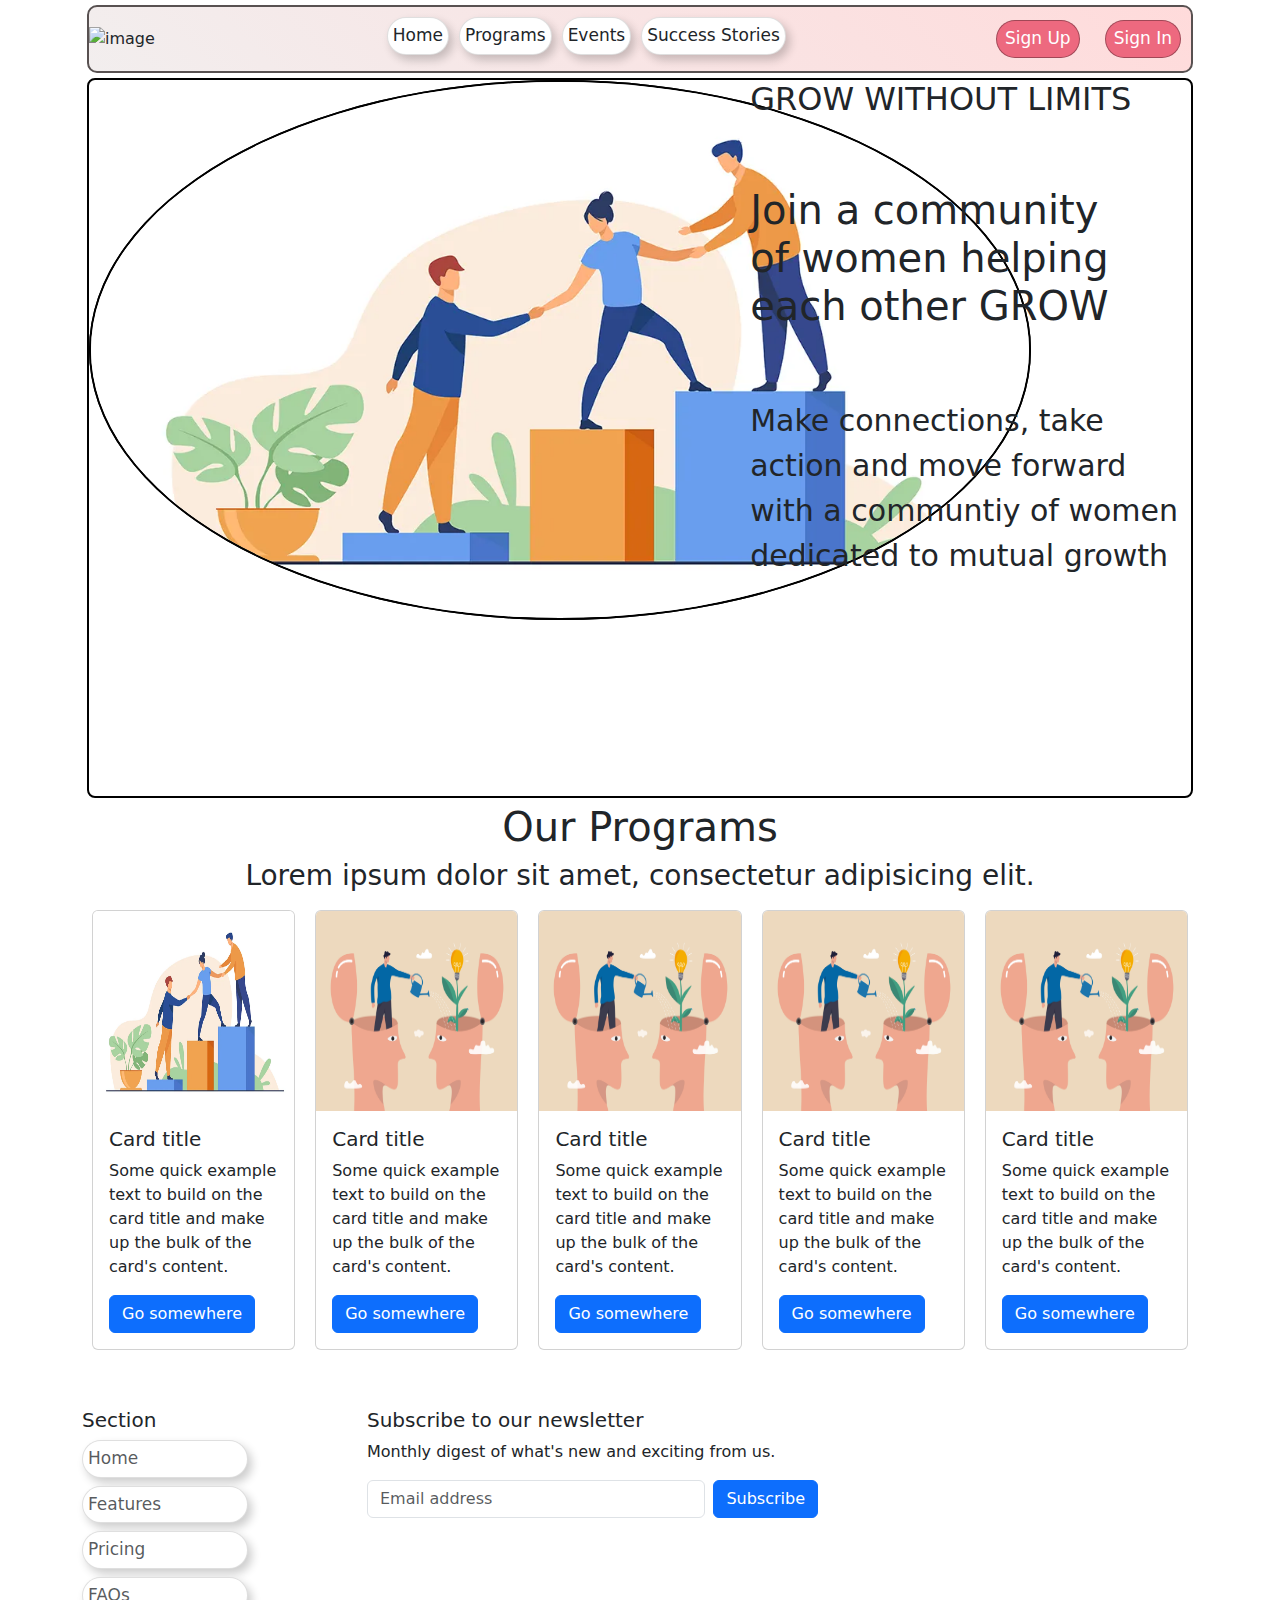
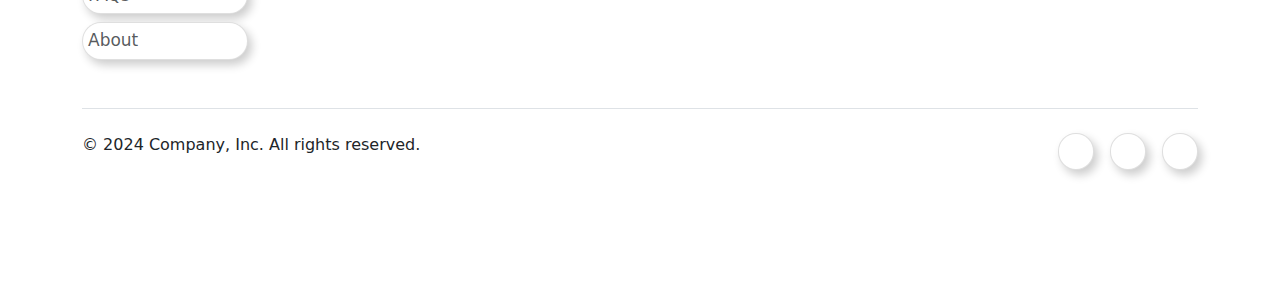
==== index.html @ babc73b5 "Add files via upload" ====
<!DOCTYPE html>
<html lang="en">

<head>
    <meta charset="UTF-8">
    <meta name="viewport" content="width=device-width, initial-scale=1.0">
    <title>Hackathon</title>
    <link rel="stylesheet" href="style.css">
    <link href="https://cdn.jsdelivr.net/npm/bootstrap@5.3.3/dist/css/bootstrap.min.css" rel="stylesheet"
        integrity="sha384-QWTKZyjpPEjISv5WaRU9OFeRpok6YctnYmDr5pNlyT2bRjXh0JMhjY6hW+ALEwIH" crossorigin="anonymous">
</head>

<body>
    <div class="container">

        <div class="nav-bar">
            <nav>
                <span><img src="" alt="image"></span>
                <div>
                    <ul>
                        <li>Home</li>
                        <li>Programs</li>
                        <li>Events</li>
                        <li>Success Stories</li>
                    </ul>
                </div>

                <div class="buttons">
                    <button><a style="text-decoration: white; color: white;" href="auth.html" target="_blank">Sign
                            Up</a></button>
                    <button><a style="text-decoration: white; color: white;" href="sign-in.html" target="_blank">Sign
                            In</a></button>
                </div>
            </nav>
        </div>
    </div>

    <div class="container">

        <div class="main" style="display: grid;">
            <img src="assets/image.jpg" alt="">
            <img src="assets/1.jpg" alt="">

            <span style="margin-left: 60%; font-size: 40px;">
                <h2 id = "heading2">GROW WITHOUT LIMITS</h2><br>
                <h1 id = "heading1">Join a community <br> of women helping <br> each other GROW</h1><br>

                <p style="font-size: 30px;">Make connections, take action and move forward with a communtiy of women
                    dedicated to mutual growth</p>
            </span>
        </div>

    </div>

    <div class="programs">
        <h1>Our Programs</h1>
        <h3>Lorem ipsum dolor sit amet, consectetur adipisicing elit.</h3>

        <div class="container">

            <div class="card-container">
                <div class="card" style="width: 18rem;">
                    <img style="overflow:hidden" height="200px" src="assets/1.jpg" class="card-img-top" alt="...">
                    <div class="card-body">
                        <h5 class="card-title">Card title</h5>
                        <p class="card-text">Some quick example text to build on the card title and make up the bulk of
                            the
                            card's content.</p>
                        <a href="#" class="btn btn-primary">Go somewhere</a>
                    </div>
                </div>

                <div class="card" style="width: 18rem;">
                    <img style="overflow:hidden" height="200px" src="assets/2.jpg" class="card-img-top" alt="...">
                    <div class="card-body">
                        <h5 class="card-title">Card title</h5>
                        <p class="card-text">Some quick example text to build on the card title and make up the bulk of
                            the
                            card's content.</p>
                        <a href="#" class="btn btn-primary">Go somewhere</a>
                    </div>
                </div>

                <div class="card" style="width: 18rem;">
                    <img style="overflow:hidden" height="200px" src="assets/2.jpg" class="card-img-top" alt="...">
                    <div class="card-body">
                        <h5 class="card-title">Card title</h5>
                        <p class="card-text">Some quick example text to build on the card title and make up the bulk of
                            the
                            card's content.</p>
                        <a href="#" class="btn btn-primary">Go somewhere</a>
                    </div>
                </div>

                <div class="card" style="width: 18rem;">
                    <img style="overflow:hidden" height="200px" src="assets/2.jpg" class="card-img-top" alt="...">
                    <div class="card-body">
                        <h5 class="card-title">Card title</h5>
                        <p class="card-text">Some quick example text to build on the card title and make up the bulk of
                            the
                            card's content.</p>
                        <a href="#" class="btn btn-primary">Go somewhere</a>
                    </div>
                </div>

                <div class="card" style="width: 18rem;">
                    <img style="overflow:hidden" height="200px" src="assets/2.jpg" class="card-img-top" alt="...">
                    <div class="card-body">
                        <h5 class="card-title">Card title</h5>
                        <p class="card-text">Some quick example text to build on the card title and make up the bulk of
                            the
                            card's content.</p>
                        <a href="#" class="btn btn-primary">Go somewhere</a>
                    </div>
                </div>
            </div>
        </div>
    </div>


    <div class="container">
        <footer class="py-5">
            <div class="row">
                <div class="col-6 col-md-2 mb-3">
                    <h5>Section</h5>
                    <ul class="nav flex-column">
                        <li class="nav-item mb-2"><a href="#" class="nav-link p-0 text-body-secondary">Home</a></li>
                        <li class="nav-item mb-2"><a href="#" class="nav-link p-0 text-body-secondary">Features</a></li>
                        <li class="nav-item mb-2"><a href="#" class="nav-link p-0 text-body-secondary">Pricing</a></li>
                        <li class="nav-item mb-2"><a href="#" class="nav-link p-0 text-body-secondary">FAQs</a></li>
                        <li class="nav-item mb-2"><a href="#" class="nav-link p-0 text-body-secondary">About</a></li>
                    </ul>
                </div>

                <div class="col-md-5 offset-md-1 mb-3">
                    <form>
                        <h5>Subscribe to our newsletter</h5>
                        <p>Monthly digest of what's new and exciting from us.</p>
                        <div class="d-flex flex-column flex-sm-row w-100 gap-2">
                            <label for="newsletter1" class="visually-hidden">Email address</label>
                            <input id="newsletter1" type="text" class="form-control" placeholder="Email address">
                            <button class="btn btn-primary" type="button">Subscribe</button>
                        </div>
                    </form>
                </div>
            </div>

            <div class="d-flex flex-column flex-sm-row justify-content-between py-4 my-4 border-top">
                <p>© 2024 Company, Inc. All rights reserved.</p>
                <ul class="list-unstyled d-flex">
                    <li class="ms-3"><a class="link-body-emphasis" href="#"><svg class="bi" width="24" height="24">
                                <use xlink:href="#twitter"></use>
                            </svg></a></li>
                    <li class="ms-3"><a class="link-body-emphasis" href="#"><svg class="bi" width="24" height="24">
                                <use xlink:href="#instagram"></use>
                            </svg></a></li>
                    <li class="ms-3"><a class="link-body-emphasis" href="#"><svg class="bi" width="24" height="24">
                                <use xlink:href="#facebook"></use>
                            </svg></a></li>
                </ul>
            </div>
        </footer>
    </div>

    <script src="script.js"></script>
</body>

</html>
---- style.css ----
body{
    box-sizing: border-box;
    margin: 0;
    padding: 0;
}

nav{
    border: 2px solid #585151;
    display: flex;
    justify-content: space-between;
    align-items: center;
    margin: 5px;
    border-radius: 10px;
    background:linear-gradient(45deg, #f2eeee, #ffdbdb);;
}


nav div ul{
    display: flex;
    gap: 10px;
    list-style: none;
    margin-top: 10px;
}

ul li{
    background-color: white;
    border: 1px solid rgba(0, 0, 0, 0.126);
    padding: 5px;
    border-radius: 50px;
    box-shadow: 4px 5px 10px 0 rgba(0,0,0,0.2);
    font-size: 17px;
}

ul li:hover{
    background-color: antiquewhite;
    cursor: pointer;
    transform: scale(1.25);
    transition: transform 0.1s ease-in;
}

.buttons button{
    font-size: 17px;
    margin:0 10px ;
    padding: 5px 8px;
    border-radius: 50px;
    border: 1px solid rgba(0, 0, 0, 0.32);
    color: white;
    background-color: rgb(237, 105, 127);
}

.buttons button:hover{
    /* font-size: 19px; */
    transform: scale(1.15);
    cursor: pointer;
    transition: all 0.1s ease-in;
}


.main{
    height: 80vh;
    border: 2px solid black;
    margin: 5px;
    border-radius: 8px;
}

.programs{
    display: flex;
    flex-direction: column;
    justify-content: center;
    align-items: center;
}

.main span{
    z-index: 10;
}
.main img{
    overflow: hidden;
    display: flex;
    justify-content: center;
    align-items: center;
    align-items: center;
    border: 2px solid black;
    border-radius: 50%;
    height: 60vh;
    object-fit: cover;
    opacity: 1;
    position: absolute;
    object-fit: contain;
}

.card-container{
    display: flex;
    overflow: scroll;
}

.card-container .card{
    margin: 10px;
}
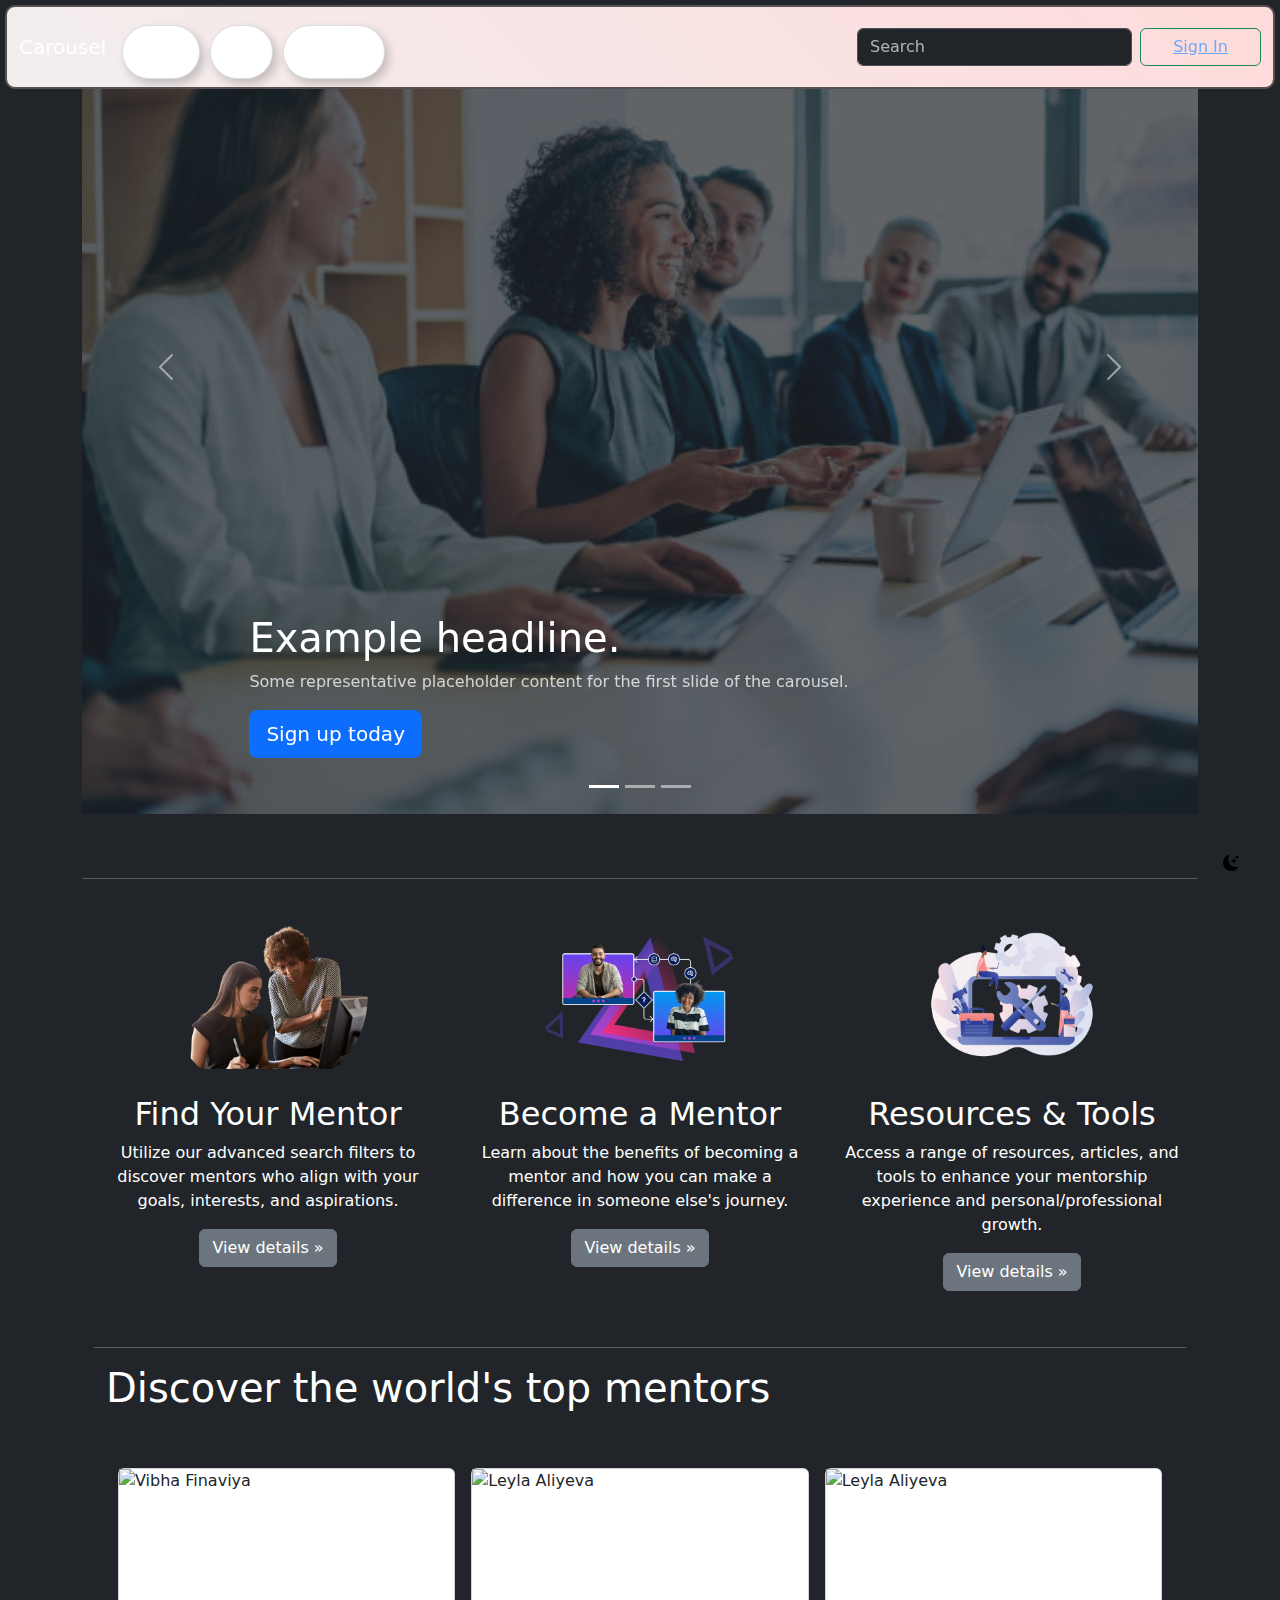
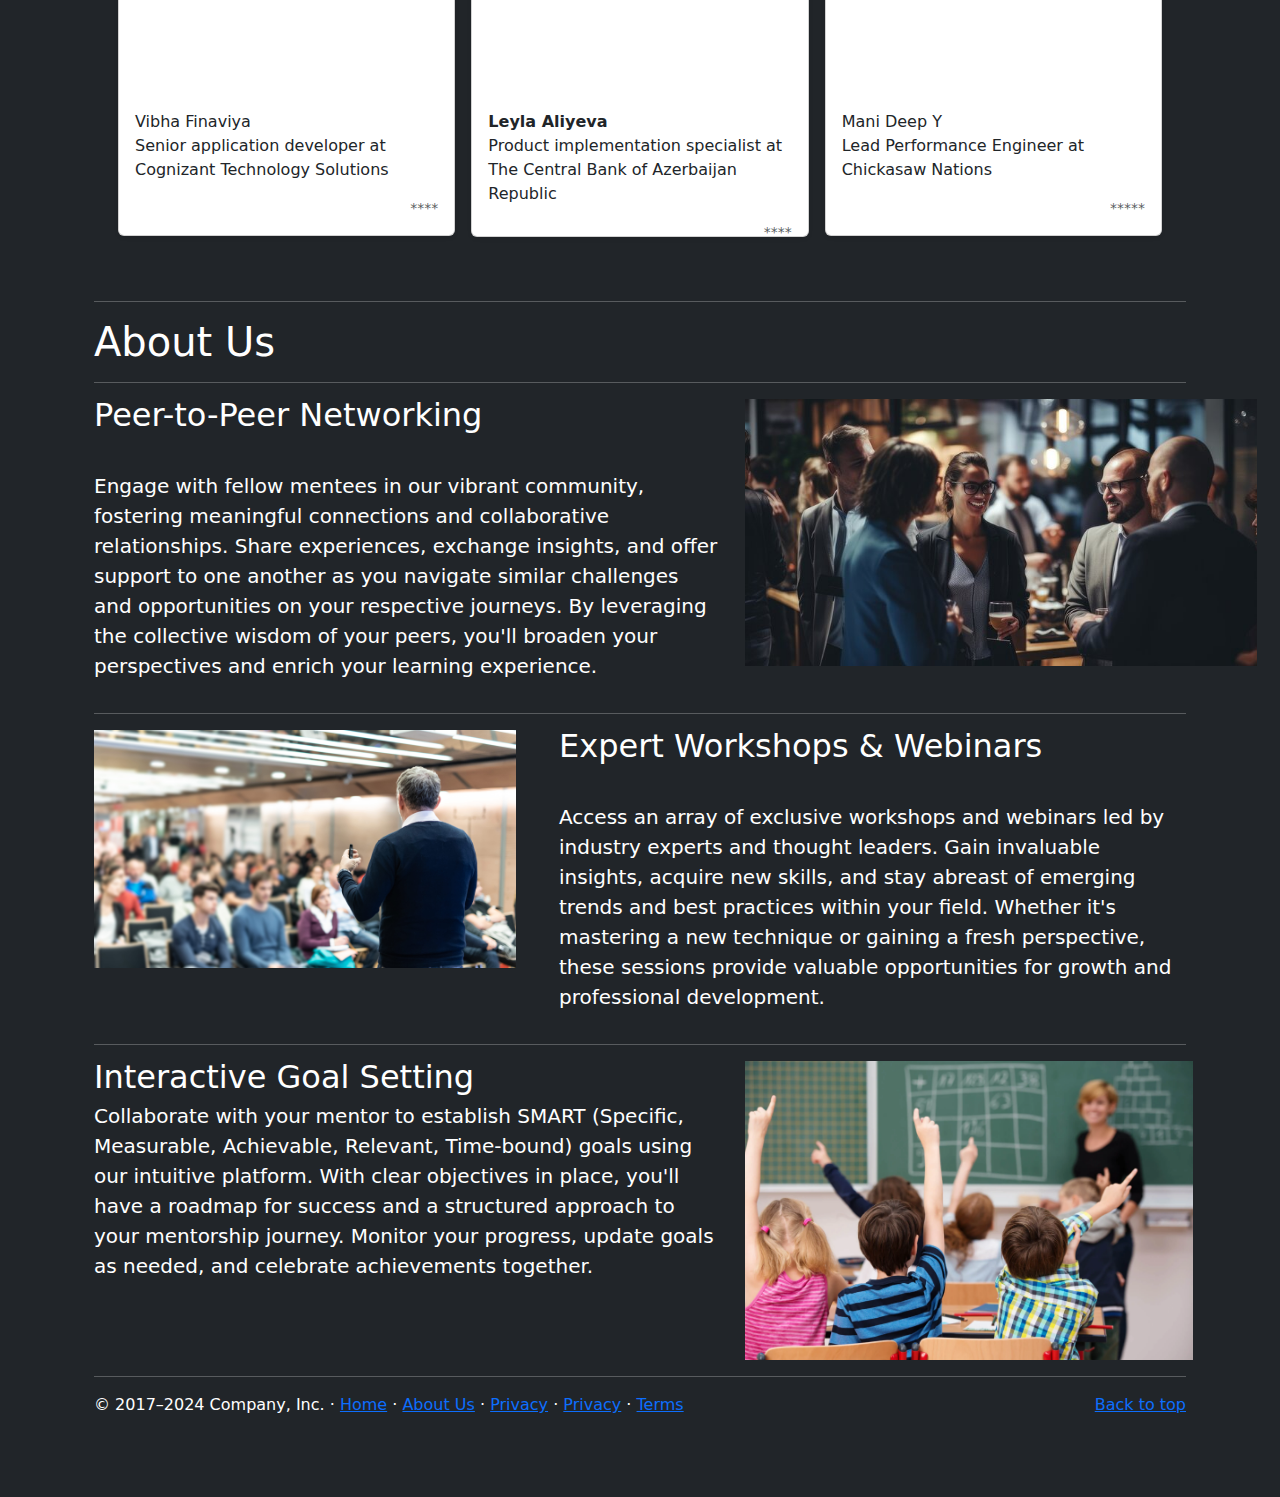
==== commit 0ba6e9d9: "Add files via upload" ====
--- a/index.html
+++ b/index.html
@@ -10,159 +10,365 @@
         integrity="sha384-QWTKZyjpPEjISv5WaRU9OFeRpok6YctnYmDr5pNlyT2bRjXh0JMhjY6hW+ALEwIH" crossorigin="anonymous">
 </head>
 
-<body>
+<body style="background-color: #212529; color: white;">
+    <svg xmlns="http://www.w3.org/2000/svg" class="d-none">
+        <symbol id="check2" viewBox="0 0 16 16">
+            <path
+                d="M13.854 3.646a.5.5 0 0 1 0 .708l-7 7a.5.5 0 0 1-.708 0l-3.5-3.5a.5.5 0 1 1 .708-.708L6.5 10.293l6.646-6.647a.5.5 0 0 1 .708 0z">
+            </path>
+        </symbol>
+        <symbol id="circle-half" viewBox="0 0 16 16">
+            <path d="M8 15A7 7 0 1 0 8 1v14zm0 1A8 8 0 1 1 8 0a8 8 0 0 1 0 16z"></path>
+        </symbol>
+        <symbol id="moon-stars-fill" viewBox="0 0 16 16">
+            <path
+                d="M6 .278a.768.768 0 0 1 .08.858 7.208 7.208 0 0 0-.878 3.46c0 4.021 3.278 7.277 7.318 7.277.527 0 1.04-.055 1.533-.16a.787.787 0 0 1 .81.316.733.733 0 0 1-.031.893A8.349 8.349 0 0 1 8.344 16C3.734 16 0 12.286 0 7.71 0 4.266 2.114 1.312 5.124.06A.752.752 0 0 1 6 .278z">
+            </path>
+            <path
+                d="M10.794 3.148a.217.217 0 0 1 .412 0l.387 1.162c.173.518.579.924 1.097 1.097l1.162.387a.217.217 0 0 1 0 .412l-1.162.387a1.734 1.734 0 0 0-1.097 1.097l-.387 1.162a.217.217 0 0 1-.412 0l-.387-1.162A1.734 1.734 0 0 0 9.31 6.593l-1.162-.387a.217.217 0 0 1 0-.412l1.162-.387a1.734 1.734 0 0 0 1.097-1.097l.387-1.162zM13.863.099a.145.145 0 0 1 .274 0l.258.774c.115.346.386.617.732.732l.774.258a.145.145 0 0 1 0 .274l-.774.258a1.156 1.156 0 0 0-.732.732l-.258.774a.145.145 0 0 1-.274 0l-.258-.774a1.156 1.156 0 0 0-.732-.732l-.774-.258a.145.145 0 0 1 0-.274l.774-.258c.346-.115.617-.386.732-.732L13.863.1z">
+            </path>
+        </symbol>
+        <symbol id="sun-fill" viewBox="0 0 16 16">
+            <path
+                d="M8 12a4 4 0 1 0 0-8 4 4 0 0 0 0 8zM8 0a.5.5 0 0 1 .5.5v2a.5.5 0 0 1-1 0v-2A.5.5 0 0 1 8 0zm0 13a.5.5 0 0 1 .5.5v2a.5.5 0 0 1-1 0v-2A.5.5 0 0 1 8 13zm8-5a.5.5 0 0 1-.5.5h-2a.5.5 0 0 1 0-1h2a.5.5 0 0 1 .5.5zM3 8a.5.5 0 0 1-.5.5h-2a.5.5 0 0 1 0-1h2A.5.5 0 0 1 3 8zm10.657-5.657a.5.5 0 0 1 0 .707l-1.414 1.415a.5.5 0 1 1-.707-.708l1.414-1.414a.5.5 0 0 1 .707 0zm-9.193 9.193a.5.5 0 0 1 0 .707L3.05 13.657a.5.5 0 0 1-.707-.707l1.414-1.414a.5.5 0 0 1 .707 0zm9.193 2.121a.5.5 0 0 1-.707 0l-1.414-1.414a.5.5 0 0 1 .707-.707l1.414 1.414a.5.5 0 0 1 0 .707zM4.464 4.465a.5.5 0 0 1-.707 0L2.343 3.05a.5.5 0 1 1 .707-.707l1.414 1.414a.5.5 0 0 1 0 .708z">
+            </path>
+        </symbol>
+    </svg>
+
+    <div class="dropdown position-fixed bottom-0 end-0 mb-3 me-3 bd-mode-toggle">
+        <button class="btn btn-bd-primary py-2 dropdown-toggle d-flex align-items-center" id="bd-theme" type="button"
+            aria-expanded="false" data-bs-toggle="dropdown" aria-label="Toggle theme (dark)">
+            <svg class="bi my-1 theme-icon-active" width="1em" height="1em">
+                <use href="#moon-stars-fill"></use>
+            </svg>
+            <span class="visually-hidden" id="bd-theme-text">Toggle theme</span>
+        </button>
+        <ul class="dropdown-menu dropdown-menu-end shadow" aria-labelledby="bd-theme-text">
+            <li>
+                <button type="button" class="dropdown-item d-flex align-items-center" data-bs-theme-value="light"
+                    aria-pressed="false">
+                    <svg class="bi me-2 opacity-50" width="1em" height="1em">
+                        <use href="#sun-fill"></use>
+                    </svg>
+                    Light
+                    <svg class="bi ms-auto d-none" width="1em" height="1em">
+                        <use href="#check2"></use>
+                    </svg>
+                </button>
+            </li>
+            <li>
+                <button type="button" class="dropdown-item d-flex align-items-center active" data-bs-theme-value="dark"
+                    aria-pressed="true">
+                    <svg class="bi me-2 opacity-50" width="1em" height="1em">
+                        <use href="#moon-stars-fill"></use>
+                    </svg>
+                    Dark
+                    <svg class="bi ms-auto d-none" width="1em" height="1em">
+                        <use href="#check2"></use>
+                    </svg>
+                </button>
+            </li>
+            <li>
+                <button type="button" class="dropdown-item d-flex align-items-center" data-bs-theme-value="auto"
+                    aria-pressed="false">
+                    <svg class="bi me-2 opacity-50" width="1em" height="1em">
+                        <use href="#circle-half"></use>
+                    </svg>
+                    Auto
+                    <svg class="bi ms-auto d-none" width="1em" height="1em">
+                        <use href="#check2"></use>
+                    </svg>
+                </button>
+            </li>
+        </ul>
+    </div>
+
+
+    <header data-bs-theme="dark">
+        <nav class="navbar navbar-expand-md navbar-dark fixed-top bg-dark">
+            <div class="container-fluid">
+                <a class="navbar-brand" href="#">Carousel</a>
+                <button class="navbar-toggler" type="button" data-bs-toggle="collapse" data-bs-target="#navbarCollapse"
+                    aria-controls="navbarCollapse" aria-expanded="false" aria-label="Toggle navigation">
+                    <span class="navbar-toggler-icon"></span>
+                </button>
+                <div class="collapse navbar-collapse" id="navbarCollapse">
+                    <ul class="navbar-nav me-auto mb-2 mb-md-0">
+                        <li class="nav-item">
+                            <a class="nav-link active" aria-current="page" href="#">Home</a>
+                        </li>
+                        <li class="nav-item">
+                            <a class="nav-link" href="#">Link</a>
+                        </li>
+                        <li class="nav-item">
+                            <a class="nav-link disabled" aria-disabled="true">Disabled</a>
+                        </li>
+                    </ul>
+                    <form class="d-flex" role="search">
+                        <input class="form-control me-2" type="search" placeholder="Search" aria-label="Search">
+                        <button style="width: 170px;" class="btn btn-outline-success" type="submit"><a
+                                href="sign-in.html">Sign In</a></button>
+                    </form>
+                </div>
+            </div>
+        </nav>
+    </header>
+
+
     <div class="container">
 
-        <div class="nav-bar">
-            <nav>
-                <span><img src="" alt="image"></span>
-                <div>
-                    <ul>
-                        <li>Home</li>
-                        <li>Programs</li>
-                        <li>Events</li>
-                        <li>Success Stories</li>
-                    </ul>
-                </div>
-
-                <div class="buttons">
-                    <button><a style="text-decoration: white; color: white;" href="auth.html" target="_blank">Sign
-                            Up</a></button>
-                    <button><a style="text-decoration: white; color: white;" href="sign-in.html" target="_blank">Sign
-                            In</a></button>
-                </div>
-            </nav>
-        </div>
+        <main style="margin-top: -80px;">
+
+            <div id="myCarousel" class="carousel slide mb-6" style="margin-bottom: 4rem;" data-bs-ride="carousel">
+                <div class="carousel-indicators">
+                    <button type="button" data-bs-target="#myCarousel" data-bs-slide-to="0" class="active"
+                        aria-label="Slide 1" aria-current="true"></button>
+                    <button type="button" data-bs-target="#myCarousel" data-bs-slide-to="1" aria-label="Slide 2"
+                        class=""></button>
+                    <button type="button" data-bs-target="#myCarousel" data-bs-slide-to="2" aria-label="Slide 3"
+                        class=""></button>
+                </div>
+                <div class="carousel-inner">
+                    <div class="carousel-item active">
+                        <svg class="bd-placeholder-img" width="100%" height="100%" xmlns="http://www.w3.org/2000/svg"
+                            aria-hidden="true" preserveAspectRatio="xMidYMid slice" focusable="false">
+                            <rect width="100%" height="100%" fill="var(--bs-secondary-color)"></rect>
+                        </svg>
+                        <img src="assets/conferenve.jpg" width="100%" height="100%" alt="" style="opacity: 0.3;">
+                        <div class="container">
+                            <div class="carousel-caption text-start">
+                                <h1>Example headline.</h1>
+                                <p class="opacity-75">Some representative placeholder content for the first slide of the
+                                    carousel.</p>
+                                <p><a class="btn btn-lg btn-primary" href="#">Sign up today</a></p>
+                            </div>
+                        </div>
+                    </div>
+                    <div class="carousel-item">
+                        <svg class="bd-placeholder-img" width="100%" height="100%" xmlns="http://www.w3.org/2000/svg"
+                            aria-hidden="true" preserveAspectRatio="xMidYMid slice" focusable="false">
+                            <rect width="100%" height="100%" fill="var(--bs-secondary-color)"></rect>
+                        </svg>
+                        <img src="assets/i2.jpg" width="100%" height="100%" alt="" style="opacity: 0.3;">
+                        <div class="container">
+                            <div class="carousel-caption">
+                                <h1>Another example headline.</h1>
+                                <p>Some representative placeholder content for the second slide of the carousel.</p>
+                                <p><a class="btn btn-lg btn-primary" href="#">Learn more</a></p>
+                            </div>
+                        </div>
+                    </div>
+                    <div class="carousel-item">
+                        <svg class="bd-placeholder-img" width="100%" height="100%" xmlns="http://www.w3.org/2000/svg"
+                            aria-hidden="true" preserveAspectRatio="xMidYMid slice" focusable="false">
+                            <rect width="100%" height="100%" fill="var(--bs-secondary-color)"></rect>
+                        </svg>
+                        <img src="assets/i3.jpg" width="100%" height="100%" alt="" style="opacity: 0.3;">
+                        <div class="container">
+                            <div class="carousel-caption text-end">
+                                <h1>One more for good measure.</h1>
+                                <p>Some representative placeholder content for the third slide of this carousel.</p>
+                                <p><a class="btn btn-lg btn-primary" href="#">Browse gallery</a></p>
+                            </div>
+                        </div>
+                    </div>
+                </div>
+                <button class="carousel-control-prev" type="button" data-bs-target="#myCarousel" data-bs-slide="prev">
+                    <span class="carousel-control-prev-icon" aria-hidden="true"></span>
+                    <span class="visually-hidden">Previous</span>
+                </button>
+                <button class="carousel-control-next" type="button" data-bs-target="#myCarousel" data-bs-slide="next">
+                    <span class="carousel-control-next-icon" aria-hidden="true"></span>
+                    <span class="visually-hidden">Next</span>
+                </button>
+            </div>
+
+            <hr>
+            <!-- Marketing messaging and featurettes
+  ================================================== -->
+            <!-- Wrap the rest of the page in another container to center all the content. -->
+
+            <div class="container marketing">
+
+                <!-- Three columns of text below the carousel -->
+                <div class="row">
+                    <div class="col-lg-4" style="margin-bottom: 1.5rem;
+                text-align: center;">
+
+                        <img style="width: 200px; height: 200px; object-fit: contain; border-radius: 50%;"
+                            src="assets/findurmentors-removebg-preview.png" alt="">
+                        <h2 class="fw-normal">Find Your Mentor</h2>
+                        <p>Utilize our advanced search filters to discover mentors who align with your goals, interests,
+                            and aspirations.</p>
+                        <p><a class="btn btn-secondary" href="#mentors">View details »</a></p>
+                    </div><!-- /.col-lg-4 -->
+                    <div class="col-lg-4" style="margin-bottom: 1.5rem;
+                text-align: center;">
+                        <img style="width: 200px; height: 200px; object-fit: contain; border-radius: 50%;"
+                            src="assets/hero-image-mentors.png" alt="">
+                        <h2 class="fw-normal">Become a Mentor</h2>
+                        <p>Learn about the benefits of becoming a mentor and how you can make a difference in someone
+                            else's journey.</p>
+                        <p><a class="btn btn-secondary" href="#">View details »</a></p>
+                    </div><!-- /.col-lg-4 -->
+                    <div class="col-lg-4" style="margin-bottom: 1.5rem;
+                text-align: center;">
+                        <img style="width: 200px; height: 200px; object-fit: contain; border-radius: 50%;"
+                            src="assets/resources-removebg-preview.png" alt="">
+                        <h2 class="fw-normal">Resources & Tools</h2>
+                        <p>Access a range of resources, articles, and tools to enhance your mentorship experience and
+                            personal/professional growth.</p>
+                        <p><a class="btn btn-secondary" href="#">View details »</a></p>
+                    </div><!-- /.col-lg-4 -->
+                </div><!-- /.row -->
+                <hr>
+                <div class="container" id = "mentors">
+                    <h1>Discover the world's top mentors</h1>
+                    <div class="album py-5 bg-body-tertiary" style="background-color: #212529 !important; opacity: 1;">
+                        <div class="container" style="background-color: #212529;">
+
+                            <div class="row row-cols-1 row-cols-sm-2 row-cols-md-3 g-3">
+                                <div class="col">
+                                    <div class="card shadow-sm">
+                                        <img style="height: 225px;
+                            object-fit: cover;
+                            object-position: top;" alt="Vibha Finaviya" title="Vibha Finaviya" class="" width="100%"
+                                            height="10%"
+                                            src="https://adplist-bucket.s3.amazonaws.com/media/profile_photos/5ddaa27d3b784bda80dced975824198bv7jss.webp">
+                                        <div class="card-body">
+                                            <span>Vibha Finaviya
+                                            </span>
+                                            &nbsp;
+                                            
+                                            <p class="sc-jXbUNg kFsvSZ ml-2 line-clamp"><span>Senior application developer</span> <span class="grey-2-text">at</span> <span>Cognizant Technology Solutions</span></p>
+                                            <div class="d-flex justify-content-between align-items-center">
+                                                <div class="btn-group">
+
+                                                </div>
+                                                <small class="text-body-secondary">****</small>
+                                            </div>
+                                        </div>
+                                    </div>
+                                </div>
+                                <div class="col">
+                                    <div class="card shadow-sm">
+                                        <img style="height: 225px;
+                                        object-fit: cover;
+                                        object-position: top;" alt="Leyla Aliyeva" title="Leyla Aliyeva" class="" width="100%" height="10%" src="https://adplist-bucket.s3.amazonaws.com/media/profile_photos/c76e2d30213646c18b01d5931924f41fSzFGp.webp">
+                                        <div class="card-body" style="height: 142px;">
+                                            <span style="font-weight: bold;">Leyla Aliyeva</span>
+                                            <p class="sc-jXbUNg kFsvSZ ml-2 line-clamp"><span>Product implementation specialist</span> <span class="grey-2-text">at</span> <span>The Central Bank of Azerbaijan Republic</span></p>
+                                            <div class="d-flex justify-content-between align-items-center">
+                                                <div class="btn-group">
+
+                                                </div>
+                                                <small class="text-body-secondary">****</small>
+                                            </div>
+                                        </div>
+                                    </div>
+                                </div>
+                                <div class="col">
+                                    <div class="card shadow-sm">
+                                        <img style="height: 225px;
+                                        object-fit: cover;
+                                        object-position: top;" alt="Leyla Aliyeva" title="Leyla Aliyeva" class="" width="100%" height="10%" src="https://adplist-bucket.s3.amazonaws.com/media/profile_photos/208023e4e12f4181a5184009ccde9cd0ZiO5D.webp">
+                                        <div class="card-body">
+                                            <span>Mani Deep Y</span>
+                                            <p class="sc-jXbUNg kFsvSZ ml-2 line-clamp"><span>Lead Performance Engineer</span> <span class="grey-2-text">at</span> <span>Chickasaw Nations</span></p>
+                                            <div class="d-flex justify-content-between align-items-center">
+                                                <div class="btn-group">
+                                                    
+                                                </div>
+                                                <small class="text-body-secondary">*****</small>
+                                            </div>
+                                        </div>
+                                    </div>
+                                </div>
+
+                            </div>
+                        </div>
+                    </div>
+                </div>
+
+                <hr>
+                <h1 id = "about">About Us</h1>
+
+                <!-- START THE FEATURETTES -->
+
+                <hr class="featurette-divider">
+
+                <div class="row featurette">
+                    <div class="col-md-7">
+                        <h2 class="featurette-heading fw-normal lh-1">Peer-to-Peer Networking<span
+                                class="text-body-secondary">It’ll blow your mind.</span></h2>
+                        <p class="lead">Engage with fellow mentees in our vibrant community, fostering meaningful
+                            connections and collaborative relationships. Share experiences, exchange insights, and offer
+                            support to one another as you navigate similar challenges and opportunities on your
+                            respective journeys. By leveraging the collective wisdom of your peers, you'll broaden your
+                            perspectives and enrich your learning experience.</p>
+                    </div>
+                    <div class="col-md-5">
+                        <img src="assets/peer.jpg" style="width:40vw;" alt="">
+                    </div>
+                </div>
+
+                <hr class="featurette-divider">
+
+                <div class="row featurette">
+                    <div class="col-md-7 order-md-2">
+                        <h2 class="featurette-heading fw-normal lh-1">Expert Workshops & Webinars<span
+                                class="text-body-secondary">See for yourself.</span></h2>
+                        <p class="lead">Access an array of exclusive workshops and webinars led by industry experts and
+                            thought leaders. Gain invaluable insights, acquire new skills, and stay abreast of emerging
+                            trends and best practices within your field. Whether it's mastering a new technique or
+                            gaining a fresh perspective, these sessions provide valuable opportunities for growth and
+                            professional development.</p>
+                    </div>
+                    <div class="col-md-5 order-md-1">
+                        <img src="assets/experts.jpg" style="width:33vw;" alt="">
+                    </div>
+                </div>
+
+                <hr class="featurette-divider">
+
+                <div class="row featurette">
+                    <div class="col-md-7">
+                        <h2 class="featurette-heading fw-normal lh-1">Interactive Goal Setting<span
+                                class="text-body-secondary">Checkmate.</span></h2>
+                        <p class="lead">Collaborate with your mentor to establish SMART (Specific, Measurable,
+                            Achievable, Relevant, Time-bound) goals using our intuitive platform. With clear objectives
+                            in place, you'll have a roadmap for success and a structured approach to your mentorship
+                            journey. Monitor your progress, update goals as needed, and celebrate achievements together.
+                        </p>
+                    </div>
+                    <div class="col-md-5">
+                        <img src="assets/goal.jpg" style="width: 35vw;" alt="">
+                    </div>
+                </div>
+
+                <hr class="featurette-divider">
+
+                <!-- /END THE FEATURETTES -->
+
+            </div><!-- /.container -->
+
+            <div class="container">
+            </div>
+            <!-- FOOTER -->
+
+            <footer class="container">
+                <p class="float-end"><a href="#">Back to top</a></p>
+                <p>© 2017–2024 Company, Inc. · <a href="#">Home</a> · <a href="#about">About Us</a> · <a href="#">Privacy</a>
+                    · <a href="#">Privacy</a> · <a href="#">Terms</a></p>
+            </footer>
+        </main>
     </div>
-
-    <div class="container">
-
-        <div class="main" style="display: grid;">
-            <img src="assets/image.jpg" alt="">
-            <img src="assets/1.jpg" alt="">
-
-            <span style="margin-left: 60%; font-size: 40px;">
-                <h2 id = "heading2">GROW WITHOUT LIMITS</h2><br>
-                <h1 id = "heading1">Join a community <br> of women helping <br> each other GROW</h1><br>
-
-                <p style="font-size: 30px;">Make connections, take action and move forward with a communtiy of women
-                    dedicated to mutual growth</p>
-            </span>
-        </div>
-
-    </div>
-
-    <div class="programs">
-        <h1>Our Programs</h1>
-        <h3>Lorem ipsum dolor sit amet, consectetur adipisicing elit.</h3>
-
-        <div class="container">
-
-            <div class="card-container">
-                <div class="card" style="width: 18rem;">
-                    <img style="overflow:hidden" height="200px" src="assets/1.jpg" class="card-img-top" alt="...">
-                    <div class="card-body">
-                        <h5 class="card-title">Card title</h5>
-                        <p class="card-text">Some quick example text to build on the card title and make up the bulk of
-                            the
-                            card's content.</p>
-                        <a href="#" class="btn btn-primary">Go somewhere</a>
-                    </div>
-                </div>
-
-                <div class="card" style="width: 18rem;">
-                    <img style="overflow:hidden" height="200px" src="assets/2.jpg" class="card-img-top" alt="...">
-                    <div class="card-body">
-                        <h5 class="card-title">Card title</h5>
-                        <p class="card-text">Some quick example text to build on the card title and make up the bulk of
-                            the
-                            card's content.</p>
-                        <a href="#" class="btn btn-primary">Go somewhere</a>
-                    </div>
-                </div>
-
-                <div class="card" style="width: 18rem;">
-                    <img style="overflow:hidden" height="200px" src="assets/2.jpg" class="card-img-top" alt="...">
-                    <div class="card-body">
-                        <h5 class="card-title">Card title</h5>
-                        <p class="card-text">Some quick example text to build on the card title and make up the bulk of
-                            the
-                            card's content.</p>
-                        <a href="#" class="btn btn-primary">Go somewhere</a>
-                    </div>
-                </div>
-
-                <div class="card" style="width: 18rem;">
-                    <img style="overflow:hidden" height="200px" src="assets/2.jpg" class="card-img-top" alt="...">
-                    <div class="card-body">
-                        <h5 class="card-title">Card title</h5>
-                        <p class="card-text">Some quick example text to build on the card title and make up the bulk of
-                            the
-                            card's content.</p>
-                        <a href="#" class="btn btn-primary">Go somewhere</a>
-                    </div>
-                </div>
-
-                <div class="card" style="width: 18rem;">
-                    <img style="overflow:hidden" height="200px" src="assets/2.jpg" class="card-img-top" alt="...">
-                    <div class="card-body">
-                        <h5 class="card-title">Card title</h5>
-                        <p class="card-text">Some quick example text to build on the card title and make up the bulk of
-                            the
-                            card's content.</p>
-                        <a href="#" class="btn btn-primary">Go somewhere</a>
-                    </div>
-                </div>
-            </div>
-        </div>
-    </div>
-
-
-    <div class="container">
-        <footer class="py-5">
-            <div class="row">
-                <div class="col-6 col-md-2 mb-3">
-                    <h5>Section</h5>
-                    <ul class="nav flex-column">
-                        <li class="nav-item mb-2"><a href="#" class="nav-link p-0 text-body-secondary">Home</a></li>
-                        <li class="nav-item mb-2"><a href="#" class="nav-link p-0 text-body-secondary">Features</a></li>
-                        <li class="nav-item mb-2"><a href="#" class="nav-link p-0 text-body-secondary">Pricing</a></li>
-                        <li class="nav-item mb-2"><a href="#" class="nav-link p-0 text-body-secondary">FAQs</a></li>
-                        <li class="nav-item mb-2"><a href="#" class="nav-link p-0 text-body-secondary">About</a></li>
-                    </ul>
-                </div>
-
-                <div class="col-md-5 offset-md-1 mb-3">
-                    <form>
-                        <h5>Subscribe to our newsletter</h5>
-                        <p>Monthly digest of what's new and exciting from us.</p>
-                        <div class="d-flex flex-column flex-sm-row w-100 gap-2">
-                            <label for="newsletter1" class="visually-hidden">Email address</label>
-                            <input id="newsletter1" type="text" class="form-control" placeholder="Email address">
-                            <button class="btn btn-primary" type="button">Subscribe</button>
-                        </div>
-                    </form>
-                </div>
-            </div>
-
-            <div class="d-flex flex-column flex-sm-row justify-content-between py-4 my-4 border-top">
-                <p>© 2024 Company, Inc. All rights reserved.</p>
-                <ul class="list-unstyled d-flex">
-                    <li class="ms-3"><a class="link-body-emphasis" href="#"><svg class="bi" width="24" height="24">
-                                <use xlink:href="#twitter"></use>
-                            </svg></a></li>
-                    <li class="ms-3"><a class="link-body-emphasis" href="#"><svg class="bi" width="24" height="24">
-                                <use xlink:href="#instagram"></use>
-                            </svg></a></li>
-                    <li class="ms-3"><a class="link-body-emphasis" href="#"><svg class="bi" width="24" height="24">
-                                <use xlink:href="#facebook"></use>
-                            </svg></a></li>
-                </ul>
-            </div>
-        </footer>
-    </div>
-
-    <script src="script.js"></script>
+    <script src="https://cdn.jsdelivr.net/npm/bootstrap@5.3.3/dist/js/bootstrap.bundle.min.js"
+        integrity="sha384-YvpcrYf0tY3lHB60NNkmXc5s9fDVZLESaAA55NDzOxhy9GkcIdslK1eN7N6jIeHz"
+        crossorigin="anonymous"></script>
+
+
+
 </body>
 
 </html>